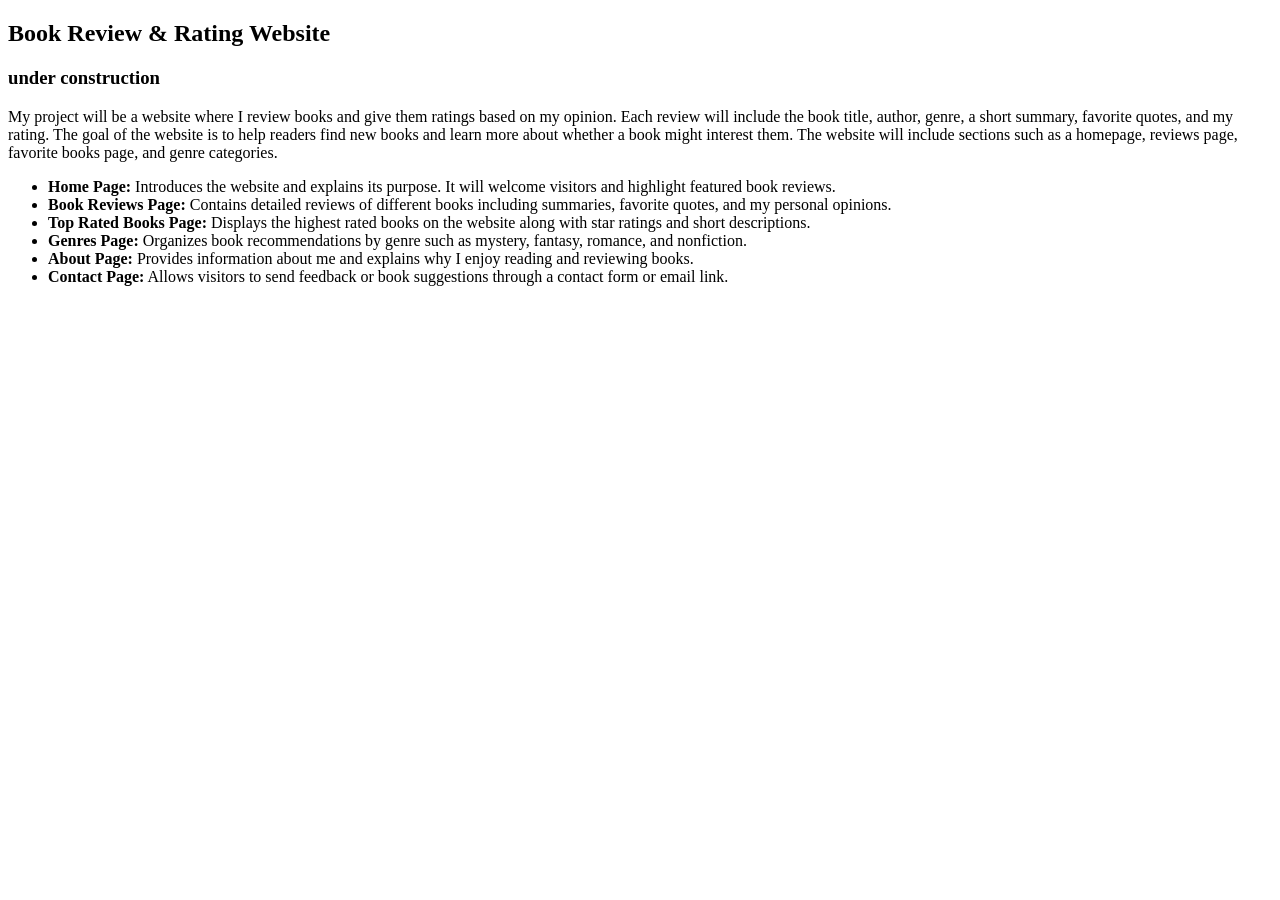
==== index.html @ 29687659 "Book Review & Rating Website" ====
<!DOCTYPE html>
<html lang="en">
<head>
    <meta charset="UTF-8">
    <meta name="viewport" content="width=device-width, initial-scale=1.0">
    <title>Book Review and Rating Website</title>

<main>
<head>
<h2> Book Review & Rating Website</h2>

<h3>under construction</h3>

</head>
        
    <p> My project will be a website where I review books and give them ratings based on my opinion. Each review will include the book title, author, genre, a short summary, favorite quotes, and my rating. The goal of the website is to help readers find new books and learn more about whether a book might interest them. The website will include sections such as a homepage, reviews page, favorite books page, and genre categories.</p> 

   <ul>
    <li><strong>Home Page:</strong> Introduces the website and explains its purpose. It will welcome visitors and highlight featured book reviews.</li>

    <li><strong>Book Reviews Page:</strong> Contains detailed reviews of different books including summaries, favorite quotes, and my personal opinions.</li>

    <li><strong>Top Rated Books Page:</strong> Displays the highest rated books on the website along with star ratings and short descriptions.</li>

    <li><strong>Genres Page:</strong> Organizes book recommendations by genre such as mystery, fantasy, romance, and nonfiction.</li>

    <li><strong>About Page:</strong> Provides information about me and explains why I enjoy reading and reviewing books.</li>

    <li><strong>Contact Page:</strong> Allows visitors to send feedback or book suggestions through a contact form or email link.</li>
</ul>





<body>
    
</body>

<footer>

</footer>


</main>

</html>
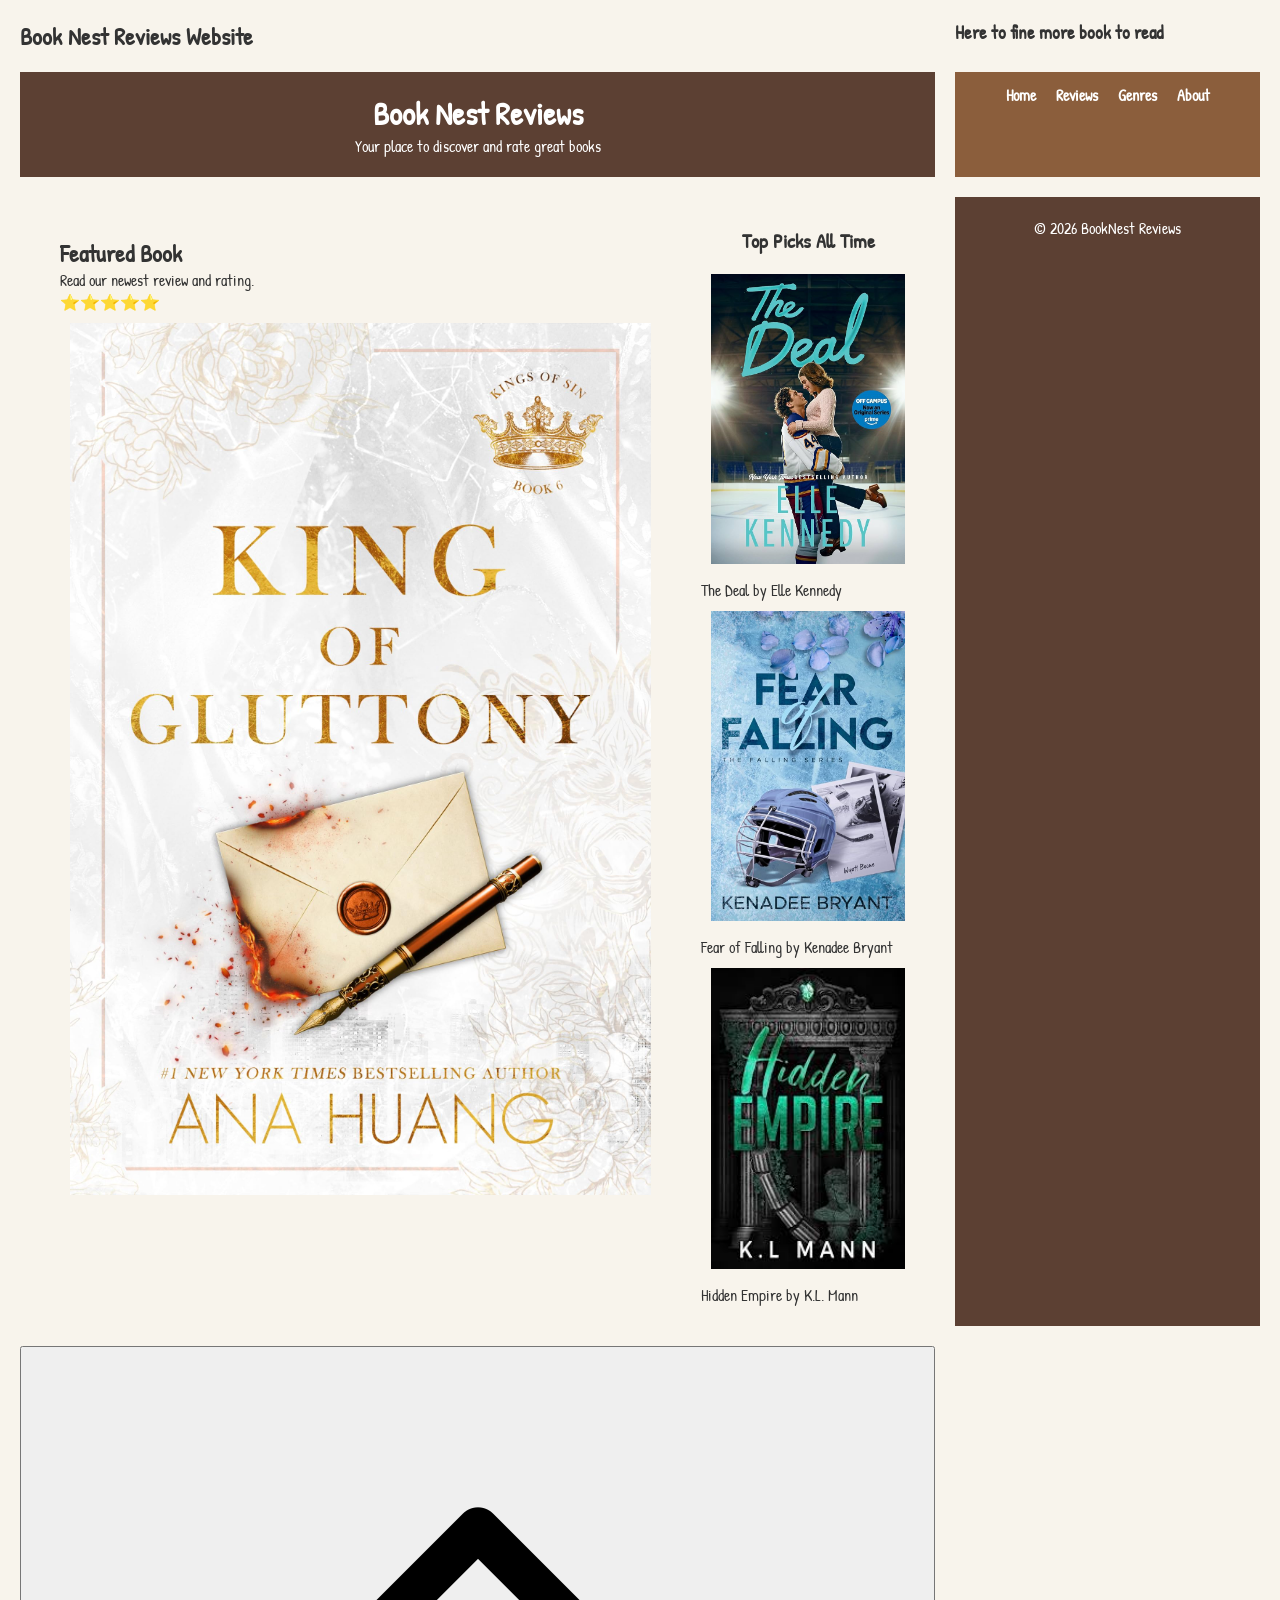
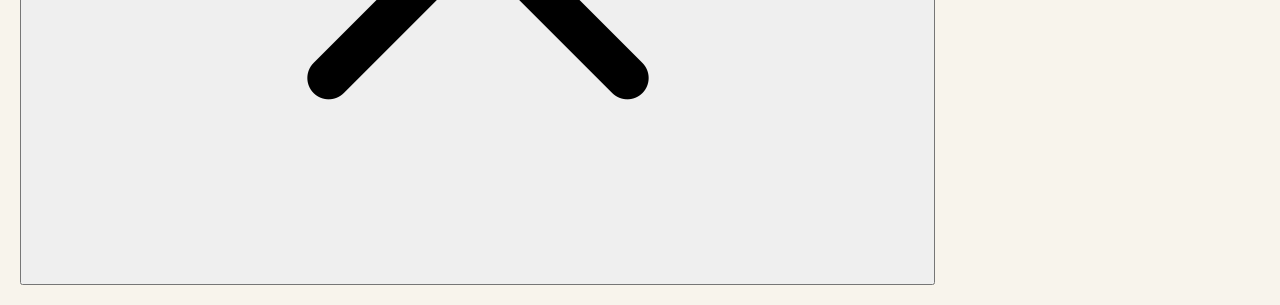
==== commit e0ddd0c7: "book review" ====
--- a/index.html
+++ b/index.html
@@ -1,47 +1,78 @@
 <!DOCTYPE html>
 <html lang="en">
+
 <head>
     <meta charset="UTF-8">
     <meta name="viewport" content="width=device-width, initial-scale=1.0">
+
+    <!-- Google Fonts -->
+    <link rel="preconnect" href="https://fonts.googleapis.com">
+    <link rel="preconnect" href="https://fonts.gstatic.com" crossorigin>
+    <link href="https://fonts.googleapis.com/css2?family=Patrick+Hand&display=swap" rel="stylesheet">
+
+
+    <link rel="stylesheet" href="styles/main.css">
+
     <title>Book Review and Rating Website</title>
 
-<main>
-<head>
-<h2> Book Review & Rating Website</h2>
+    <main>
 
-<h3>under construction</h3>
+        <head>
+            <h2> Book Nest Reviews Website</h2>
 
-</head>
-        
-    <p> My project will be a website where I review books and give them ratings based on my opinion. Each review will include the book title, author, genre, a short summary, favorite quotes, and my rating. The goal of the website is to help readers find new books and learn more about whether a book might interest them. The website will include sections such as a homepage, reviews page, favorite books page, and genre categories.</p> 
+            <h3>Here to fine more book to read</h3>
 
-   <ul>
-    <li><strong>Home Page:</strong> Introduces the website and explains its purpose. It will welcome visitors and highlight featured book reviews.</li>
+        </head>
 
-    <li><strong>Book Reviews Page:</strong> Contains detailed reviews of different books including summaries, favorite quotes, and my personal opinions.</li>
+<body>
+    <header>
+        <h1>Book Nest Reviews</h1>
+        <p>Your place to discover and rate great books</p>
+    </header>
 
-    <li><strong>Top Rated Books Page:</strong> Displays the highest rated books on the website along with star ratings and short descriptions.</li>
+    <nav>
+        <a href="index.html">Home</a>
+        <a href="reviews.html">Reviews</a>
+        <a href="genres.html">Genres</a>
+        <a href="about.html">About</a>
+    </nav>
 
-    <li><strong>Genres Page:</strong> Organizes book recommendations by genre such as mystery, fantasy, romance, and nonfiction.</li>
+    <main>
+        <section>
+            <div class="divpic">
+                <h2>Featured Book</h2>
+                <p>Read our newest review and rating.</p>
+                <p>⭐⭐⭐⭐⭐</p>
+                <img class="featured" src="images/kingofgluttony.jpg" alt="kingofgluttony">
+            </div>
 
-    <li><strong>About Page:</strong> Provides information about me and explains why I enjoy reading and reviewing books.</li>
+        </section>
 
-    <li><strong>Contact Page:</strong> Allows visitors to send feedback or book suggestions through a contact form or email link.</li>
-</ul>
+        <aside>
+            <h3 class="t1">Top Picks All Time</h3>
+
+            <img class="topbook" src="images/thedeal.jpg" alt="thedeal">
+            <div class="top-pick">The Deal by Elle Kennedy</div>
+
+            <img class="topbook" src="images/fearoffalling.jpg" alt="fearoffalling">
+            <div class="top-pick">Fear of Falling by Kenadee Bryant</div>
+
+            <img class="topbook" src="images/hiddenempire.jpeg" alt="hiddenempire">
+            <div class="top-pick">Hidden Empire by K.L. Mann </div>
 
 
 
+        </aside>
 
+        <body>
 
-<body>
+    </main>
+
+    <footer>
+        <p>&copy; <span id="year"></span> BookNest Reviews</p>
+    </footer>
     
-</body>
-
-<footer>
-
-</footer>
-
-
-</main>
-
+ <button id="cornerbtn" class="return-to-top" title="Return to top" onclick="topFunction()"><img
+                src="images/arrowhead-up.png" alt=""></button>
 </html>
+<script src="js/scripts.js"></script>
--- a/styles/main.css
+++ b/styles/main.css
@@ -0,0 +1,142 @@
+* {
+    margin: 0;
+    padding: 0;
+    box-sizing: border-box;
+}
+
+.patrick-hand-regular {
+  font-weight: 400;
+  font-style: normal;
+}
+
+body {
+    font-family: "Patrick Hand", cursive;
+  margin: 0;
+  background-color: #f8f4ec;
+  color: #333;
+}
+
+
+.divpic {
+   gap: 20px;
+  padding: 20px;
+}
+
+
+header {
+  background-color: #5c4033;
+  color: white;
+  text-align: center;
+  padding: 20px;
+}
+
+
+nav {
+  background-color: #8b5e3c;
+  display: flex;
+  justify-content: center;
+  gap: 20px;
+  padding: 12px;
+}
+
+nav a {
+  color: white;
+  text-decoration: none;
+  font-weight: bold;
+}
+
+nav a:hover {
+  text-decoration: underline;
+}
+
+main {
+  display: grid;
+  grid-template-columns: 3fr 1fr;
+  gap: 20px;
+  padding: 20px;
+}
+
+.featured {
+    width: 100%;
+    height: auto;
+    padding: 10px;
+}
+
+
+.genre-book {
+  background-color: #f3e7d3;
+  color: #3b2418;
+  padding: 12px;
+  margin: 10px 0;
+  border-left: 5px solid #8b5e3c;
+  border-radius: 6px;
+  font-size: 18px;
+}
+
+
+
+
+.topbook {
+     width: 100%;
+    height: auto;
+    padding: 10px;
+}
+
+
+.picks {
+    font-size: 18px;
+    color: black;
+}
+
+li {
+     padding: 20px;
+     text-decoration: none;
+}
+
+.t1 {
+    font-size: 1.25rem;
+    text-align: center;
+    padding: 10px;
+}
+
+
+footer {
+ background-color: #5c4033;
+  color: white;
+  text-align: center;
+  padding: 20px;
+}
+
+.return-to-top {
+    width: 100%;
+    height: auto;
+    padding: 10px;
+    align-items: center;
+}
+
+
+
+
+
+
+/* Media Query */
+@media (max-width: 767px) {
+  nav {
+    flex-direction: column;
+    align-items: center;
+  }
+
+  main {
+    grid-template-columns: 1fr;
+  }
+
+  img {
+    width: 100%;
+    height: auto;
+  }
+  .topbook {
+     width: 100%;
+    height: auto;
+    padding: 10px;
+}
+}
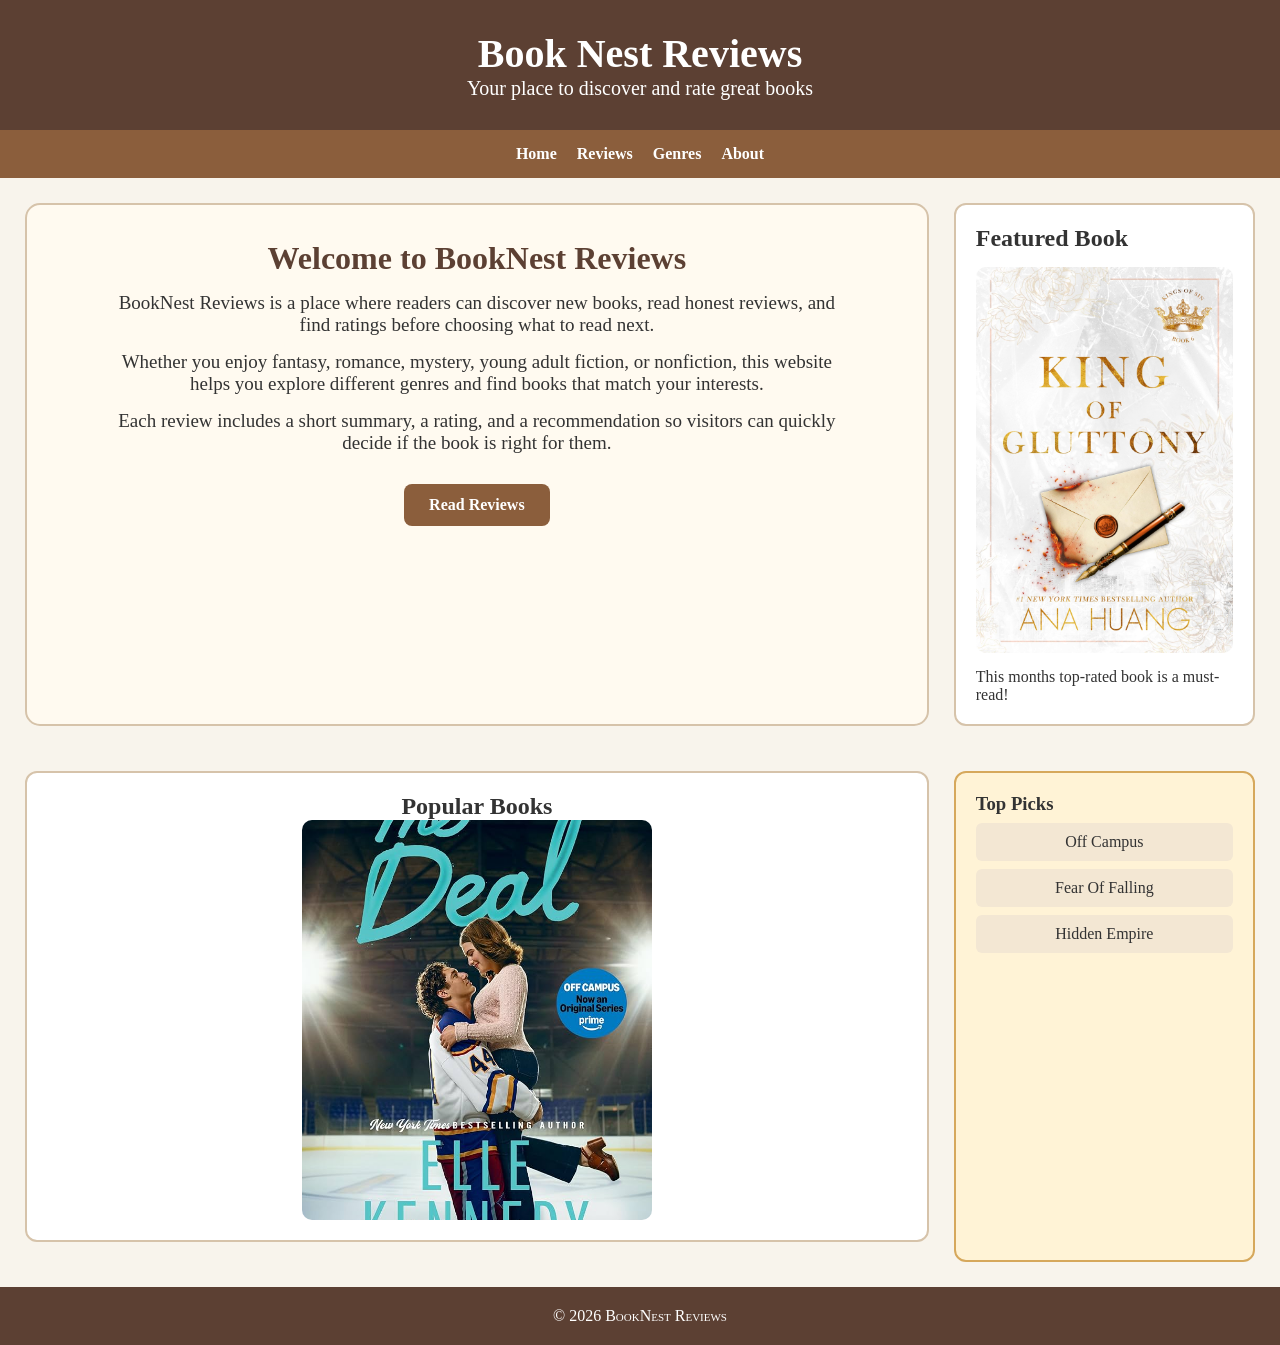
==== commit 9949174d: "final" ====
--- a/index.html
+++ b/index.html
@@ -11,18 +11,12 @@
     <link href="https://fonts.googleapis.com/css2?family=Patrick+Hand&display=swap" rel="stylesheet">
 
 
+
     <link rel="stylesheet" href="styles/main.css">
 
+    <link rel="icon" href="images/favicon.png" type="image/png">
+
     <title>Book Review and Rating Website</title>
-
-    <main>
-
-        <head>
-            <h2> Book Nest Reviews Website</h2>
-
-            <h3>Here to fine more book to read</h3>
-
-        </head>
 
 <body>
     <header>
@@ -37,42 +31,62 @@
         <a href="about.html">About</a>
     </nav>
 
+    <!-- MAIN -->
     <main>
-        <section>
-            <div class="divpic">
-                <h2>Featured Book</h2>
-                <p>Read our newest review and rating.</p>
-                <p>⭐⭐⭐⭐⭐</p>
-                <img class="featured" src="images/kingofgluttony.jpg" alt="kingofgluttony">
-            </div>
 
+        <!-- WELCOME SECTION -->
+        <section class="welcome-section">
+            <h2>Welcome to BookNest Reviews</h2>
+
+            <p>
+                BookNest Reviews is a place where readers can discover new books, read honest reviews,
+                and find ratings before choosing what to read next.
+            </p>
+
+            <p>
+                Whether you enjoy fantasy, romance, mystery, young adult fiction, or nonfiction, this
+                website helps you explore different genres and find books that match your interests.
+            </p>
+
+            <p>
+                Each review includes a short summary, a rating, and a recommendation so visitors can
+                quickly decide if the book is right for them.
+            </p>
+
+            <a href="reviews.html" class="welcome-btn">Read Reviews</a>
         </section>
 
+        <!-- FEATURED BOOK -->
+        <section>
+            <h2>Featured Book</h2>
+            <img src="images/kingofgluttony.jpg" alt="Featured Book" class="medium-img">
+            <p>This months top-rated book is a must-read!</p>
+        </section>
+
+        <!-- SLIDESHOW -->
+        <section class="slideshow-container">
+            <h2>Popular Books</h2>
+
+            <img class="slide" src="images/thedeal.jpg" alt="Book 1">
+            <img class="slide" src="images/fearoffalling.jpg" alt="Book 2">
+            <img class="slide" src="images/hiddenempire.jpeg" alt="Book 3">
+        </section>
+
+        <!-- SIDEBAR -->
         <aside>
-            <h3 class="t1">Top Picks All Time</h3>
-
-            <img class="topbook" src="images/thedeal.jpg" alt="thedeal">
-            <div class="top-pick">The Deal by Elle Kennedy</div>
-
-            <img class="topbook" src="images/fearoffalling.jpg" alt="fearoffalling">
-            <div class="top-pick">Fear of Falling by Kenadee Bryant</div>
-
-            <img class="topbook" src="images/hiddenempire.jpeg" alt="hiddenempire">
-            <div class="top-pick">Hidden Empire by K.L. Mann </div>
-
-
-
+            <h3>Top Picks</h3>
+            <p class="top-pick">Off Campus</p>
+            <p class="top-pick">Fear Of Falling</p>
+            <p class="top-pick">Hidden Empire</p>
         </aside>
 
-        <body>
-
     </main>
-
     <footer>
         <p>&copy; <span id="year"></span> BookNest Reviews</p>
     </footer>
-    
- <button id="cornerbtn" class="return-to-top" title="Return to top" onclick="topFunction()"><img
-                src="images/arrowhead-up.png" alt=""></button>
+
+    <button id="topBtn" onclick="topFunction()">↑ Top</button>
+</body>
+
 </html>
 <script src="js/scripts.js"></script>
--- a/styles/main.css
+++ b/styles/main.css
@@ -4,39 +4,81 @@
     box-sizing: border-box;
 }
 
+.welcome-section {
+  background-color: #fffaf0;
+  text-align: center;
+  padding: 35px;
+  border-radius: 15px;
+  border: 2px solid #d6c3aa;
+}
+
+.welcome-section h2 {
+  color: #5c4033;
+  font-size: 32px;
+}
+
+.welcome-section p {
+  font-size: 19px;
+  max-width: 750px;
+  margin: 15px auto;
+}
+
+.welcome-btn {
+  display: inline-block;
+  margin-top: 15px;
+  background-color: #8b5e3c;
+  color: white;
+  padding: 12px 25px;
+  border-radius: 8px;
+  text-decoration: none;
+  font-weight: bold;
+}
+
+.welcome-btn:hover {
+  background-color: #d6a85c;
+  color: #2f1b12;
+}
+
+/* goolge font */
+
 .patrick-hand-regular {
+  font-family: "Patrick Hand", cursive;
   font-weight: 400;
   font-style: normal;
 }
 
+
+/* Body */
 body {
-    font-family: "Patrick Hand", cursive;
   margin: 0;
   background-color: #f8f4ec;
   color: #333;
 }
 
-
-.divpic {
-   gap: 20px;
-  padding: 20px;
-}
-
-
+/* Header */
 header {
   background-color: #5c4033;
   color: white;
   text-align: center;
-  padding: 20px;
-}
-
-
+  padding: 30px;
+}
+
+header h1 {
+  margin: 0;
+  font-size: 40px;
+}
+
+header p {
+  font-size: 20px;
+}
+
+/* Nav */
 nav {
   background-color: #8b5e3c;
   display: flex;
   justify-content: center;
   gap: 20px;
-  padding: 12px;
+  padding: 15px;
 }
 
 nav a {
@@ -49,94 +91,196 @@
   text-decoration: underline;
 }
 
+/* Layout */
 main {
   display: grid;
   grid-template-columns: 3fr 1fr;
-  gap: 20px;
+  gap: 25px;
+  padding: 25px;
+}
+
+/* Sections */
+section {
+  background-color: white;
   padding: 20px;
-}
-
-.featured {
-    width: 100%;
-    height: auto;
-    padding: 10px;
-}
-
-
-.genre-book {
+  border-radius: 12px;
+  border: 2px solid #d6c3aa;
+  margin-bottom: 20px;
+}
+
+/* Aside */
+aside {
+  background-color: #fff3d6;
+  padding: 20px;
+  border-radius: 12px;
+  border: 2px solid #d6a85c;
+}
+
+/* Top picks (no list) */
+.top-pick {
   background-color: #f3e7d3;
-  color: #3b2418;
-  padding: 12px;
-  margin: 10px 0;
-  border-left: 5px solid #8b5e3c;
+  padding: 10px;
+  margin: 8px 0;
   border-radius: 6px;
-  font-size: 18px;
-}
-
-
-
-
-.topbook {
-     width: 100%;
-    height: auto;
-    padding: 10px;
-}
-
-
-.picks {
-    font-size: 18px;
-    color: black;
-}
-
-li {
-     padding: 20px;
-     text-decoration: none;
-}
-
-.t1 {
-    font-size: 1.25rem;
-    text-align: center;
-    padding: 10px;
-}
-
-
+  text-align: center;
+}
+
+/* Images */
+.medium-img {
+  display: block;
+  margin: 15px auto;
+  width: 100%;
+  max-width: 300px;   
+  height: auto;
+  border-radius: 10px;
+}
+
+/* Slideshow */
+.slideshow-container {
+  text-align: center;
+}
+
+
+.review-slide img {
+  display: block;
+  margin: 0 auto 15px auto;
+  width: 100%;
+  max-width: 280px;   
+  height: 380px;      
+  object-fit: cover;  
+  border-radius: 10px;
+}
+
+
+.slide {
+  display: none;
+  width: 100%;
+  max-width: 350px;
+  height: 400px;
+  object-fit: cover;
+  margin: 0 auto;
+  border-radius: 10px;
+}
+
+/* Footer */
 footer {
- background-color: #5c4033;
+  background-color: #5c4033;
   color: white;
   text-align: center;
   padding: 20px;
-}
-
-.return-to-top {
-    width: 100%;
-    height: auto;
-    padding: 10px;
-    align-items: center;
-}
-
-
-
-
-
-
-/* Media Query */
+  font-variant: small-caps;
+}
+
+/* Return-to-top button */
+#topBtn {
+  display: none;
+  position: fixed;
+  bottom: 20px;
+  right: 20px;
+  padding: 12px 16px;
+  background-color: #8b5e3c;
+  color: white;
+  border: none;
+  border-radius: 8px;
+  cursor: pointer;
+}
+
+#topBtn:hover {
+  background-color: #d6a85c;
+  color: #2f1b12;
+}
+
+
+
+/* GLOBAL MOBILE FIX (ALL PAGES) */
 @media (max-width: 767px) {
+
+  /* GENERAL */
+  body {
+    font-size: 16px;
+  }
+
+  /* HEADER */
+  header {
+    padding: 20px;
+  }
+
+  header h1 {
+    font-size: 26px;
+  }
+
+  header p {
+    font-size: 16px;
+  }
+
+  /* NAVIGATION */
   nav {
     flex-direction: column;
     align-items: center;
-  }
-
+    gap: 10px;
+  }
+
+  nav a {
+    display: block;
+    padding: 10px;
+    width: 100%;
+    text-align: center;
+  }
+
+  /* MAIN LAYOUT  */
   main {
-    grid-template-columns: 1fr;
-  }
-
-  img {
+    display: block;       
+    padding: 15px;
+  }
+
+  /* SECTIONS + ASIDE */
+  section,
+  aside {
     width: 100%;
-    height: auto;
-  }
-  .topbook {
-     width: 100%;
-    height: auto;
+    margin-bottom: 20px;
+    padding: 15px;
+  }
+
+  /* IMAGES  */
+  img,
+  .medium-img,
+  .slide,
+  .review-slide img {
+    width: 100%;
+    max-width: 100%;
+    height: auto;          
+    display: block;
+    margin: 0 auto;
+  }
+
+  /* SLIDESHOW */
+  .slides {
+    min-height: auto;
+  }
+
+  .review-slide {
+    text-align: center;
+    padding: 15px;
+  }
+
+  /* TEXT */
+  h2 {
+    font-size: 22px;
+  }
+
+  h3 {
+    font-size: 18px;
+  }
+
+  p {
+    font-size: 16px;
+  }
+
+  /* BUTTON */
+  #topBtn {
+    bottom: 15px;
+    right: 15px;
     padding: 10px;
-}
+    font-size: 14px;
+  }
 }
